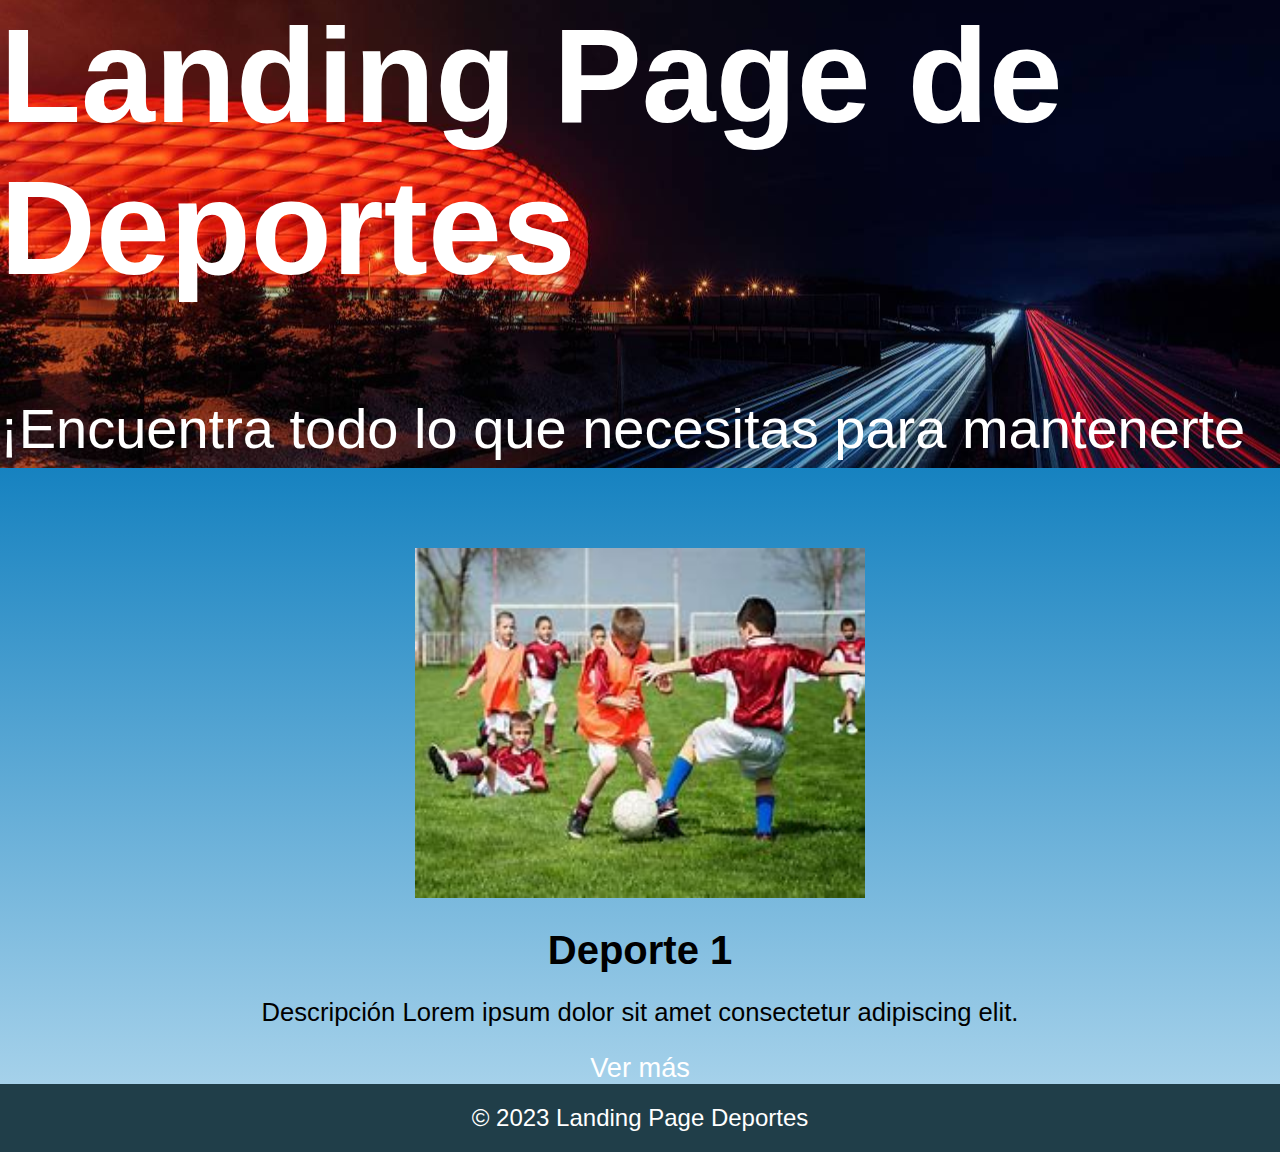
==== index.html @ 1861993e "crear un repositorio en git" ====
<!DOCTYPE html>
<html lang="es">
<head>
    <meta charset="UTF-8">
    <meta name="viewport" content="width=device-width, initial-scale=1.0">
    <title>Landing Page de Deportes</title>
    <link rel="stylesheet" href="styles.css">
</head>
<body>
    <header class="header">
        <h1>Landing Page de Deportes</h1>
        <p>¡Encuentra todo lo que necesitas para mantenerte activo!</p>
    </header>

    <section class="content">
        <img src="img/0-img.jfif" alt="Deporte 1">
        <h2>Deporte 1</h2>
        <p>Descripción Lorem ipsum dolor sit amet consectetur adipiscing elit.</p>
        <a href="#">Ver más</a>
    </section>

    <footer class="footer">
        <p>© 2023 Landing Page Deportes</p>
    </footer>
</body>
</html>
---- styles.css ----
/* Estilos generales */
* {
    margin: 0;
    padding: 0;
    box-sizing: border-box;
}

html, body {
    height: 100%;
    font-family: Arial, sans-serif;
    display: flex;
    flex-direction: column;
}

/* Encabezado */
.header {
    background-image: url(img/fondo.jpg);
    background-size: cover;
    background-position: center;
    color: white;
    flex: 1;
    display: flex;
    flex-direction: column;
    justify-content: center;
    align-items: center;
    margin-bottom: -4.5%;
}

.header h1 {
    font-size: 8.3em;
    margin: 0;
}

.header p {
    font-size: 3.5em;
    margin-top: 92px;
}

/* Contenido */
.content {
    /* Fondo degradado de azul a blanco */
    background: linear-gradient(to bottom, #1682C0, #A5D1EA);
    padding-top: 30px 0;
    flex: 1;
    display: flex;
    flex-direction: column;
    justify-content: center;
    align-items: center;
}

.content img {
    width: 450px;
    height: 350px;
    margin-top: 80px;
}

.content h2 {
    margin-top: 30px;
    margin-bottom: 25px;
    font-size: 2.5em;
}

.content p {
    font-size: 1.6em;
}

.content a {
    text-decoration: none;
    color: white;
    margin-top: 25px;
    font-size: 1.7em;
    font-family: Arial, Helvetica, sans-serif;
}

/* Pie de página */
.footer {
    background-color:#203E49;
    color: white;
    padding: 20px 0;
    text-align: center;
    flex-shrink: 0;
    position: relative;
    font-size: 1.5em;
}
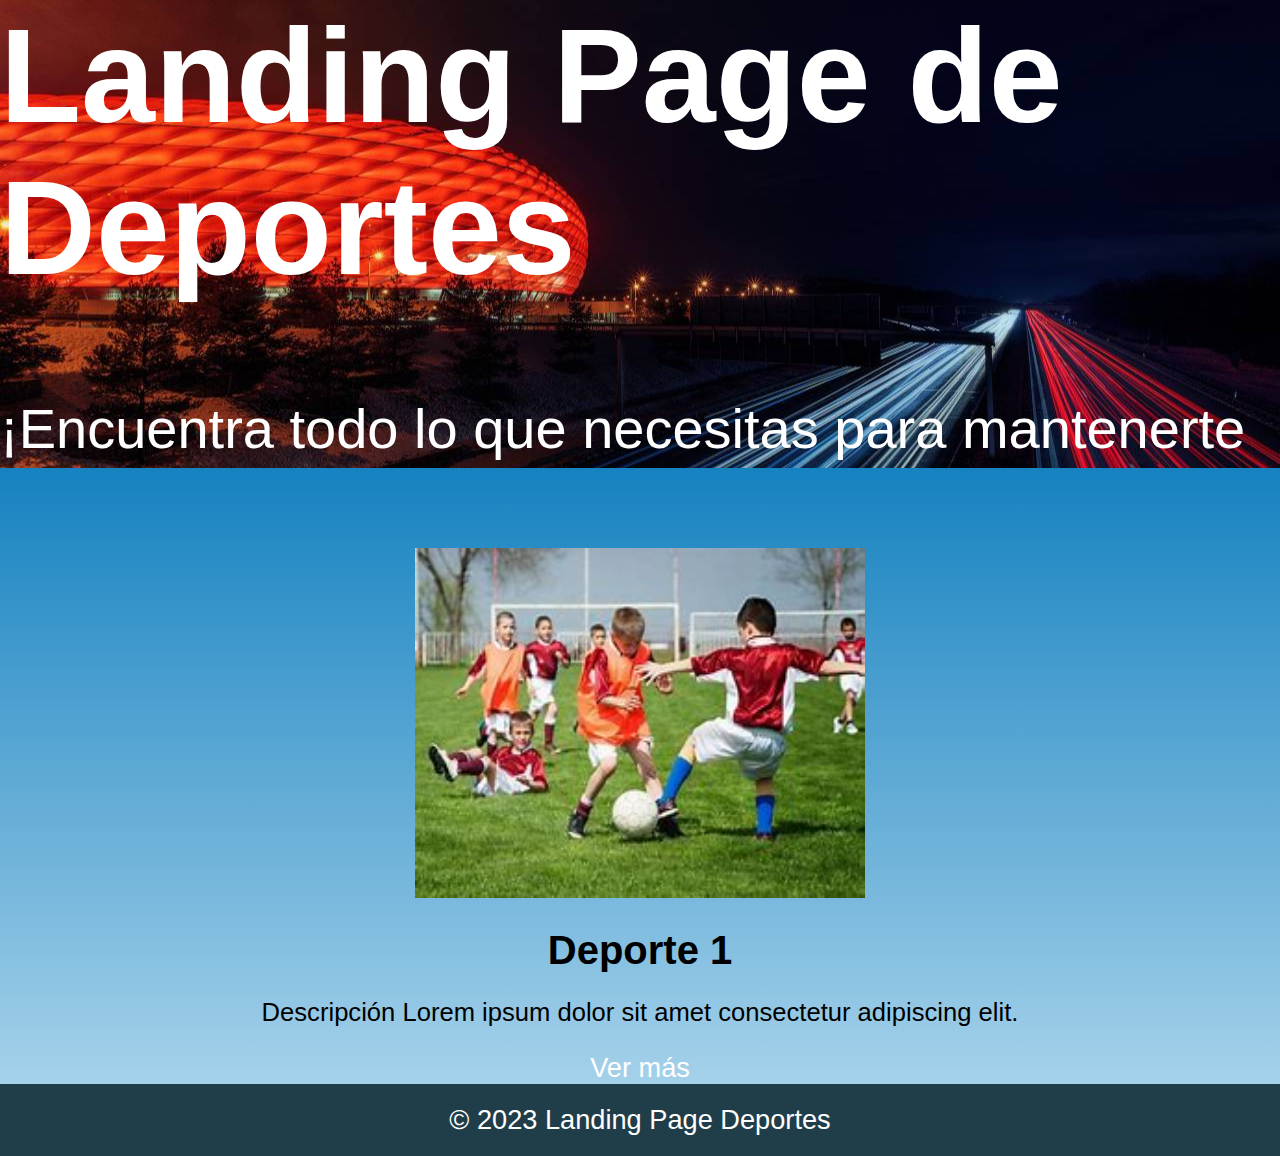
==== commit d1d4e571: "al inicio del proyecto" ====
--- a/index.html
+++ b/index.html
@@ -16,7 +16,7 @@
         <img src="img/0-img.jfif" alt="Deporte 1">
         <h2>Deporte 1</h2>
         <p>Descripción Lorem ipsum dolor sit amet consectetur adipiscing elit.</p>
-        <a href="#">Ver más</a>
+        <a href="galeria.html">Ver más</a>
     </section>
 
     <footer class="footer">
--- a/styles.css
+++ b/styles.css
@@ -80,5 +80,5 @@
     text-align: center;
     flex-shrink: 0;
     position: relative;
-    font-size: 1.5em;
+    font-size: 1.7em;
 }
